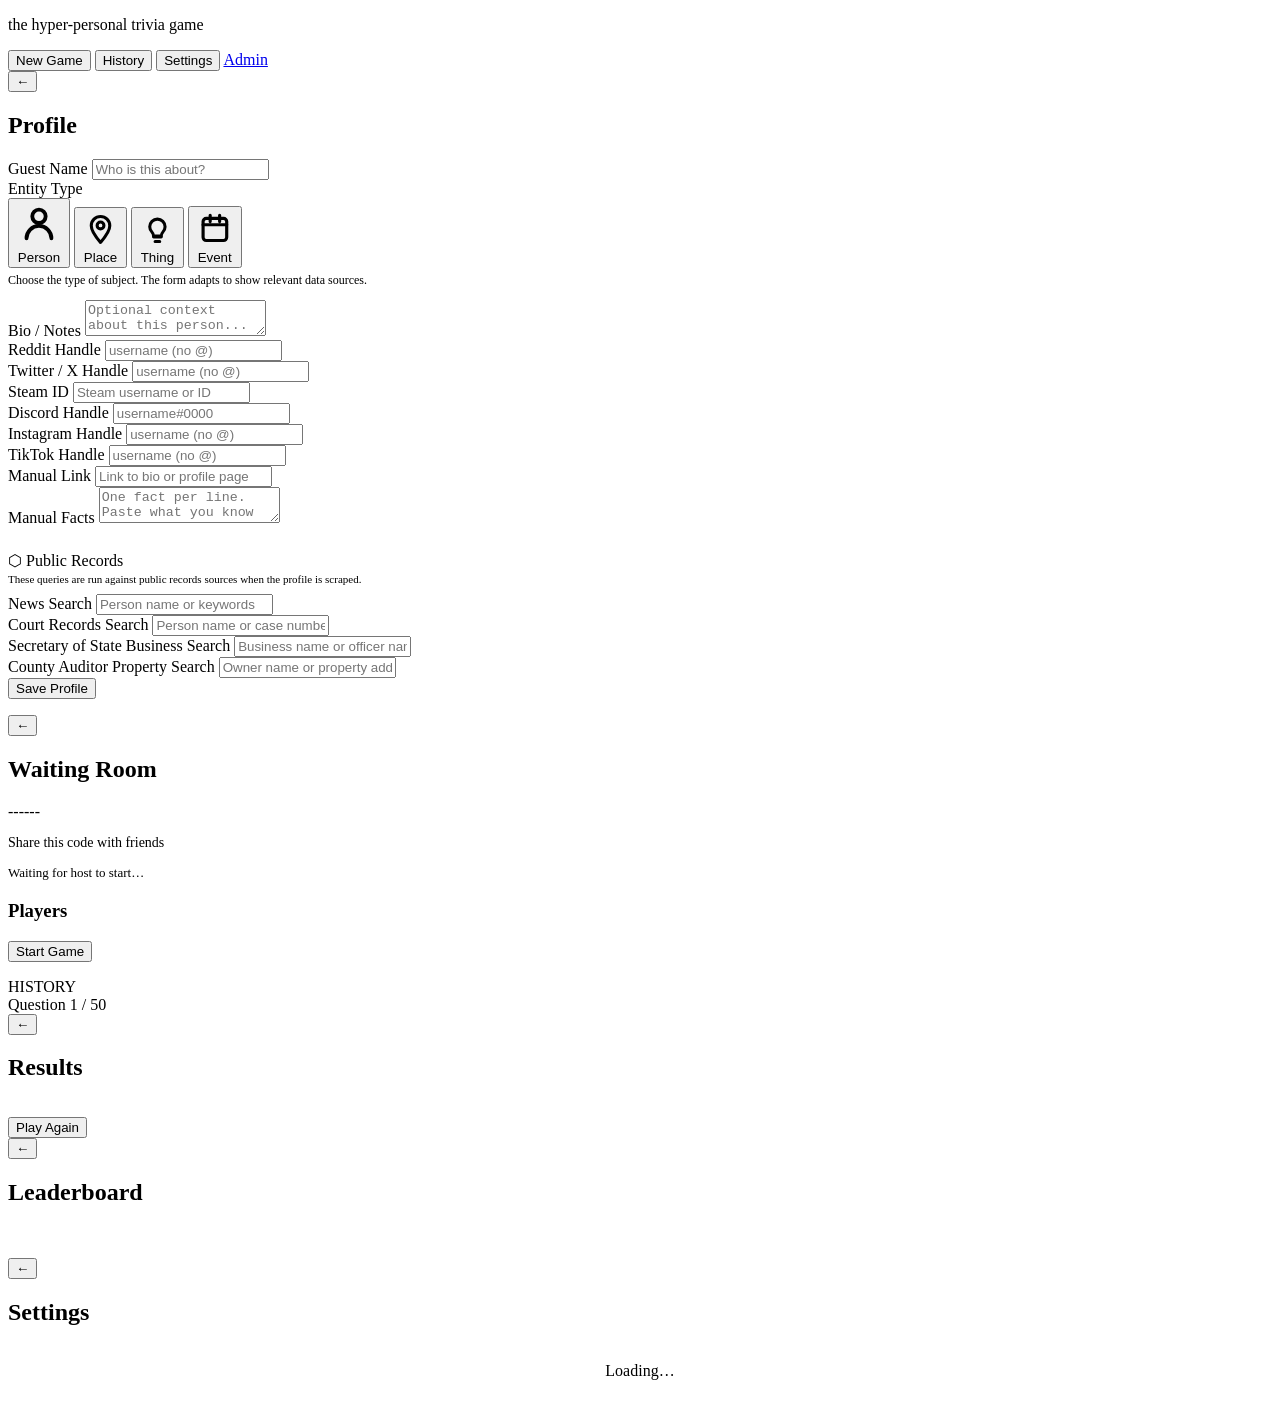
==== app/static/index.html @ 8eee4b25 "Merge pull request #37 from phattbeats/pha-1060/entity-type-glyphs PHA-1060: branded entity-type gly" ====
<!DOCTYPE html>
<html lang="en">
<head>
  <meta charset="UTF-8">
  <meta name="viewport" content="width=device-width, initial-scale=1.0">
  <title>Obsessed — Hyper-Personal Trivia</title>
  <link rel="preconnect" href="https://fonts.googleapis.com">
  <link rel="preconnect" href="https://fonts.gstatic.com" crossorigin>
  <!-- Rubik 900 = logo/headings/questions, Nunito = body, JetBrains Mono = captions/codes.
       Archivo Black = the italic ! glyph inside the Bang circle. -->
  <link href="https://fonts.googleapis.com/css2?family=Archivo+Black&family=Rubik:wght@400;600;700;800;900&family=Nunito:wght@400;700;800;900&family=JetBrains+Mono:wght@500;700&display=swap" rel="stylesheet">
  <link rel="stylesheet" href="/static/css/tokens.css">
  <link rel="stylesheet" href="/static/css/bang.css">
  <link rel="stylesheet" href="/static/css/category-icons.css">
  <link rel="stylesheet" href="/static/css/bang-rack.css">
  <link rel="stylesheet" href="/static/css/style.css">
</head>
<body>
<!-- THINGS BUILDER MODAL -->
<div id="things-modal" style="display:none;position:fixed;inset:0;z-index:100;background:rgba(0,0,0,0.85);align-items:center;justify-content:center">
  <div style="background:var(--surface-elevated);border:2px solid var(--accent);border-radius:8px;padding:2rem;max-width:500px;width:90%;max-height:80vh;overflow-y:auto">
    <h2 style="color:var(--white);margin:0 0 1rem;font-family:var(--font-logo);font-weight:900">Build Your Game</h2>
    <p style="color:var(--text-secondary);font-size:14px;margin:0 0 1.5rem">Select up to 10 profiles for this game.</p>
    <div id="things-list" style="margin-bottom:1.5rem"></div>
    <div style="display:flex;gap:1rem">
      <button class="btn primary" id="start-things-game-btn" onclick="submitThingsGame()">Start Game</button>
      <button class="btn" onclick="closeThingsModal()" style="background:var(--surface)">Cancel</button>
    </div>
  </div>
</div>



<!-- HOME -->
<div id="screen-home" class="screens active">
  <div id="home-logo"></div>
  <p class="app-tagline">the hyper-personal trivia game</p>
  <div class="action-grid">
    <button class="btn primary" onclick="showScreen('profile')">New Game</button>
    <button class="btn" onclick="showScreen('history')">History</button>
    <button class="btn" onclick="showScreen('settings')">Settings</button>
    <a class="btn" href="/admin.html">Admin</a>
  </div>
  <div id="home-stats" class="stats-bar"></div>
</div>

<!-- PROFILE MANAGEMENT -->
<div id="screen-profile" class="screens">
  <div class="screen-header">
    <button class="back-btn" onclick="showScreen('home')">←</button>
    <h2>Profile</h2>
  </div>
  <form class="profile-form" id="profile-form" onsubmit="submitProfile(event)">
    <div class="form-group">
      <label>Guest Name</label>
      <input name="name" placeholder="Who is this about?" required>
    </div>
    <div class="form-group" id="fg-entity-type">
      <label>Entity Type</label>
      <!-- Branded segmented control replacing OS emoji (PHA-1060). Glyphs follow
           the category-icon house style: 24×24, stroke currentColor, round joins.
           A hidden input keeps `entity_type` flowing through the form's FormData. -->
      <input type="hidden" name="entity_type" id="entity-type-input" value="person">
      <div class="entity-picker" id="entity-type-selector" role="group" aria-label="Entity type">
        <button type="button" class="entity-opt is-active" data-value="person" aria-pressed="true">
          <svg class="entity-opt__svg" viewBox="0 0 24 24" fill="none" stroke="currentColor" stroke-width="2" stroke-linecap="round" stroke-linejoin="round" aria-hidden="true"><circle cx="12" cy="8" r="3.5"/><path d="M5.5 19.5a6.5 6.5 0 0 1 13 0"/></svg>
          <span>Person</span>
        </button>
        <button type="button" class="entity-opt" data-value="place" aria-pressed="false">
          <svg class="entity-opt__svg" viewBox="0 0 24 24" fill="none" stroke="currentColor" stroke-width="2" stroke-linecap="round" stroke-linejoin="round" aria-hidden="true"><path d="M12 21c4-4.6 6-7.9 6-10.8A6 6 0 0 0 6 10.2c0 2.9 2 6.2 6 10.8z"/><circle cx="12" cy="10" r="2.2"/></svg>
          <span>Place</span>
        </button>
        <button type="button" class="entity-opt" data-value="thing" aria-pressed="false">
          <svg class="entity-opt__svg" viewBox="0 0 24 24" fill="none" stroke="currentColor" stroke-width="2" stroke-linecap="round" stroke-linejoin="round" aria-hidden="true"><path d="M8.5 14.5a5 5 0 1 1 7 0c-.7.7-1 1.4-1 2.5h-5c0-1.1-.3-1.8-1-2.5z"/><path d="M9.5 17.5h5M10.5 20.5h3"/></svg>
          <span>Thing</span>
        </button>
        <button type="button" class="entity-opt" data-value="event" aria-pressed="false">
          <svg class="entity-opt__svg" viewBox="0 0 24 24" fill="none" stroke="currentColor" stroke-width="2" stroke-linecap="round" stroke-linejoin="round" aria-hidden="true"><rect x="4.5" y="6" width="15" height="14" rx="2"/><path d="M4.5 10h15M9 4v4M15 4v4"/></svg>
          <span>Event</span>
        </button>
      </div>
      <p style="font-size:12px;color:var(--text-secondary);margin-top:0.3rem">Choose the type of subject. The form adapts to show relevant data sources.</p>
    </div>

    <!-- ===== PERSON ===== -->
    <div class="entity-fields" data-for="person">
      <div class="form-group" id="fg-bio">
        <label>Bio / Notes</label>
        <textarea name="bio" placeholder="Optional context about this person..."></textarea>
      </div>
      <div class="row-2">
        <div class="form-group">
          <label>Reddit Handle</label>
          <input name="reddit_handle" placeholder="username (no @)">
        </div>
        <div class="form-group">
          <label>Twitter / X Handle</label>
          <input name="twitter_handle" placeholder="username (no @)">
        </div>
      </div>
      <div class="row-2">
        <div class="form-group">
          <label>Steam ID</label>
          <input name="steam_id" placeholder="Steam username or ID">
        </div>
        <div class="form-group">
          <label>Discord Handle</label>
          <input name="discord_handle" placeholder="username#0000">
        </div>
      </div>
      <div class="row-2">
        <div class="form-group">
          <label>Instagram Handle</label>
          <input name="instagram_handle" placeholder="username (no @)">
        </div>
        <div class="form-group">
          <label>TikTok Handle</label>
          <input name="tiktok_handle" placeholder="username (no @)">
        </div>
      </div>
      <!-- Google Places wiring removed — google_places.py was dead code (PHA-679) -->
      <div class="form-group">
        <label>Manual Link</label>
        <input name="manual_link" placeholder="Link to bio or profile page">
      </div>
      <div class="form-group">
        <label>Manual Facts</label>
        <textarea name="manual_facts" placeholder="One fact per line. Paste what you know about this person..."></textarea>
      </div>
      <div class="form-group" style="border-top: 1px solid var(--surface-elevated); padding-top: 1rem; margin-top: 0.5rem;">
        <label style="color: var(--accent);"><span style="color: var(--accent);">⬡</span> Public Records</label>
        <p style="font-size: 11px; color: var(--text-secondary); margin: 0.2rem 0 0.6rem;">These queries are run against public records sources when the profile is scraped.</p>
        <div class="row-2">
          <div class="form-group">
            <label>News Search</label>
            <input name="news_query" placeholder="Person name or keywords">
          </div>
          <div class="form-group">
            <label>Court Records Search</label>
            <input name="court_query" placeholder="Person name or case number">
          </div>
        </div>
        <div class="form-group">
          <label>Secretary of State Business Search</label>
          <input name="sos_query" placeholder="Business name or officer name">
        </div>
        <div class="form-group">
          <label>County Auditor Property Search</label>
          <input name="auditor_query" placeholder="Owner name or property address">
        </div>
      </div>
    </div>

    <!-- ===== PLACE ===== -->
    <div class="entity-fields" data-for="place" style="display:none">
      <div class="form-group">
        <label>Bio / Notes</label>
        <textarea name="bio" placeholder="Optional context about this place..."></textarea>
      </div>
      <div class="form-group">
        <label>Wikipedia / Wikidata Query</label>
        <input name="wikipedia_handle" placeholder="Place name or historic location">
      </div>
      <div class="form-group">
        <label>OpenStreetMap Query</label>
        <input name="osm_query" placeholder="City or landmark name">
      </div>
      <div class="form-group">
        <label>Travel Blog or TripAdvisor URL</label>
        <input name="travel_url" placeholder="https://...">
      </div>
      <!-- Google Places wiring removed — google_places.py was dead code -->
      <div class="form-group">
        <label>Manual Link</label>
        <input name="manual_link" placeholder="Link to Wikipedia or other reference page">
      </div>
      <div class="form-group">
        <label>Manual Facts</label>
        <textarea name="manual_facts" placeholder="One fact per line. Paste what you know about this place..."></textarea>
      </div>
      <div class="form-group" style="border-top: 1px solid var(--surface-elevated); padding-top: 1rem; margin-top: 0.5rem;">
        <label style="color: var(--accent);"><span style="color: var(--accent);">⬡</span> Public Records</label>
        <p style="font-size: 11px; color: var(--text-secondary); margin: 0.2rem 0 0.6rem;">These queries are run against public records sources when the profile is scraped.</p>
        <div class="row-2">
          <div class="form-group">
            <label>Secretary of State Business Search</label>
            <input name="sos_query" placeholder="Business name or officer name">
          </div>
          <div class="form-group">
            <label>County Auditor Property Search</label>
            <input name="auditor_query" placeholder="Owner name or property address">
          </div>
        </div>
      </div>
    </div>

    <!-- ===== THING ===== -->
    <div class="entity-fields" data-for="thing" style="display:none">
      <div class="form-group">
        <label>Bio / Notes</label>
        <textarea name="bio" placeholder="Optional context about this thing, object, or work..."></textarea>
      </div>
      <div class="form-group">
        <label>Wikidata Query</label>
        <input name="wikidata_query" placeholder="e.g., Mona Lisa or Eiffel Tower">
      </div>
      <div class="form-group">
        <label>OpenLibrary Query</label>
        <input name="openlibrary_query" placeholder="e.g., The Great Gatsby">
      </div>
      <div class="form-group">
        <label>Wikipedia / Wikidata Query</label>
        <input name="wikipedia_handle" placeholder="Object, invention, or work name">
      </div>
      <div class="form-group">
        <label>Manual Link</label>
        <input name="manual_link" placeholder="Link to Wikipedia or other reference page">
      </div>
      <div class="form-group">
        <label>Manual Facts</label>
        <textarea name="manual_facts" placeholder="One fact per line. Paste what you know about this thing..."></textarea>
      </div>
    </div>

    <!-- ===== EVENT ===== -->
    <div class="entity-fields" data-for="event" style="display:none">
      <div class="form-group">
        <label>Bio / Notes</label>
        <textarea name="bio" placeholder="Optional context about this event..."></textarea>
      </div>
      <div class="form-group">
        <label>Wikipedia / Wikidata Query</label>
        <input name="wikipedia_handle" placeholder="Event name or historic occurrence">
      </div>
      <div class="form-group">
        <label>Wikidata Query</label>
        <input name="wikidata_query" placeholder="e.g., Olympic Games 2024">
      </div>
      <div class="form-group">
        <label>GDELT Events Query</label>
        <input name="gdelt_query" placeholder="e.g., Climate Summit 2023">
      </div>
      <div class="form-group">
        <label>Manual Link</label>
        <input name="manual_link" placeholder="Link to Wikipedia or news article">
      </div>
      <div class="form-group">
        <label>Manual Facts</label>
        <textarea name="manual_facts" placeholder="One fact per line. Paste what you know about this event..."></textarea>
      </div>
    </div>

    <button type="submit" class="btn primary">Save Profile</button>
  </form>
  <div id="profile-list" style="margin-top: 1rem;"></div>
</div>

<div id="screen-lobby" class="screens">
  <div class="screen-header">
    <button class="back-btn" onclick="exitLobby()">←</button>
    <h2>Waiting Room</h2>
  </div>
  <div class="room-code-display" id="room-code-display">------</div>
  <p style="color: var(--text-secondary); font-size: 14px;">Share this code with friends</p>
  <!-- Slow breathing Bang mark builds anticipation while waiting for the host. -->
  <div id="lobby-bang" class="lobby-bang"></div>
  <p class="lobby-waiting-hint" style="color: var(--text-secondary); font-size: 13px;">Waiting for host to start…</p>
  <div class="player-list">
    <h3>Players</h3>
    <div id="lobby-players"></div>
  </div>
  <button class="btn primary" id="start-game-btn" onclick="startGame()">Start Game</button>
</div>

<!-- GAME PLAY -->
<div id="screen-game" class="screens">
  <div id="profile-context" style="font-size:14px;color:var(--accent);text-align:center;margin-bottom:0.5rem;"></div>
  <div id="bang-rack" style="margin-bottom: 1rem;"></div>
  <div id="category-badge" class="category-badge">HISTORY</div>
  <div id="question-progress">Question 1 / 50</div>
  <div id="question-card" class="question-card">
    <div id="question-text"></div>
  </div>
  <div id="timer-bar" class="timer-bar"><div id="timer-fill"></div></div>
  <div id="answer-grid" class="answer-grid"></div>
  <div id="edge-glow" class="edge-glow" aria-hidden="true"></div>
</div>

<!-- RESULTS -->
<div id="screen-results" class="screens">
  <div id="confetti-layer" class="confetti-layer" aria-hidden="true"></div>
  <div class="screen-header">
    <button class="back-btn" onclick="showScreen('home')">←</button>
    <h2>Results</h2>
  </div>
  <div class="winner-card" id="winner-card">
    <div id="winner-bang-logo"></div>
    <div class="winner-display" id="winner-display"></div>
  </div>
  <div class="final-scores" id="final-scores"></div>
  <button class="btn" onclick="showScreen('home')" style="margin-top: 1rem;">Play Again</button>
</div>

<!-- HISTORY -->
<div id="screen-history" class="screens">
  <div class="screen-header">
    <button class="back-btn" onclick="showScreen('home')">←</button>
    <h2>Leaderboard</h2>
  </div>
  <div id="leaderboard-content" style="padding: 1rem; width: 100%;"></div>
</div>

<!-- SETTINGS -->
<div id="screen-settings" class="screens">
  <div class="screen-header">
    <button class="back-btn" onclick="showScreen('home')">←</button>
    <h2>Settings</h2>
  </div>
  <div id="settings-content" style="padding: 1rem; width: 100%; max-width: 720px; margin: 0 auto;">
    <div style="color: var(--text-secondary); text-align: center;">Loading…</div>
  </div>
</div>

<!-- TOAST -->
<div id="toast"></div>

<script src="/static/js/components/bang.js"></script>
<script src="/static/js/components/category-icon.js"></script>
<script src="/static/js/components/bang-rack.js"></script>
<script src="/static/js/app.js"></script>
<script>
loadProfiles();
loadLeaderboard();

// ── Entity type switching ──────────────────────────────────────────────────────
const entityPicker = document.getElementById('entity-type-selector');
const entityInput = document.getElementById('entity-type-input');

function switchEntityType() {
  const type = entityInput ? entityInput.value : 'person';
  document.querySelectorAll('.entity-fields').forEach(section => {
    section.style.display = section.getAttribute('data-for') === type ? '' : 'none';
  });
  if (entityPicker) {
    entityPicker.querySelectorAll('.entity-opt').forEach(opt => {
      const on = opt.getAttribute('data-value') === type;
      opt.classList.toggle('is-active', on);
      opt.setAttribute('aria-pressed', on ? 'true' : 'false');
    });
  }
}

if (entityPicker) {
  entityPicker.addEventListener('click', (e) => {
    const opt = e.target.closest('.entity-opt');
    if (!opt || !entityInput) return;
    entityInput.value = opt.getAttribute('data-value');
    switchEntityType();
  });
  // form.reset() restores the hidden input to its default ("person"); resync the
  // glyph state after the native reset settles.
  const profileForm = document.getElementById('profile-form');
  if (profileForm) profileForm.addEventListener('reset', () => setTimeout(switchEntityType, 0));
}
// Init on page load
switchEntityType();

// Also re-init when returning to profile screen
const _origShowScreen = showScreen;
window.showScreen = function(screen) {
  _origShowScreen(screen);
  if (screen === 'profile') switchEntityType();
  if (screen === 'settings') loadSettings();
};

// ── Settings page ──────────────────────────────────────────────────────────────
async function loadSettings() {
  const target = document.getElementById('settings-content');
  if (!target) return;
  target.innerHTML = '<div style="color:var(--text-secondary);text-align:center">Loading…</div>';
  try {
    const res = await fetch('/api/settings');
    if (!res.ok) {
      target.innerHTML = '<div style="color:var(--wrong)">Settings unavailable (HTTP ' + res.status + ')</div>';
      return;
    }
    const s = await res.json();
    const dot = (ok) => '<span style="color:' + (ok ? 'var(--correct)' : 'var(--wrong)') + ';font-weight:700">' + (ok ? '● online' : '● unreachable') + '</span>';
    const row = (k, v) => '<div style="display:flex;justify-content:space-between;padding:0.4rem 0;border-bottom:1px solid var(--surface-elevated)"><span style="color:var(--text-secondary)">' + esc(k) + '</span><span style="font-family:var(--font-mono);font-size:13px">' + v + '</span></div>';
    const cacheTypes = Object.entries(s.cache.by_type || {}).map(([k, v]) => esc(k) + ': ' + v).join(' · ') || '—';
    target.innerHTML =
      '<div class="card" style="background:var(--surface);border:2px solid var(--surface-elevated);border-radius:12px;padding:1rem;margin-bottom:1rem">' +
        '<h3 style="margin-bottom:0.5rem;color:var(--accent)">App</h3>' +
        row('Name', esc(s.app.name)) + row('Version', esc(s.app.version)) +
      '</div>' +
      '<div class="card" style="background:var(--surface);border:2px solid var(--surface-elevated);border-radius:12px;padding:1rem;margin-bottom:1rem">' +
        '<h3 style="margin-bottom:0.5rem;color:var(--accent)">LiteLLM (question generation)</h3>' +
        row('Base URL', esc(s.litellm.base)) +
        row('API key', s.litellm.api_key_set ? 'set' : 'missing') +
        row('Status', dot(s.litellm.reachable) + (s.litellm.error ? ' <span style="color:var(--wrong);font-size:11px">' + esc(s.litellm.error) + '</span>' : '')) +
      '</div>' +
      '<div class="card" style="background:var(--surface);border:2px solid var(--surface-elevated);border-radius:12px;padding:1rem;margin-bottom:1rem">' +
        '<h3 style="margin-bottom:0.5rem;color:var(--accent)">Crawl4AI (web scraping)</h3>' +
        row('Base URL', esc(s.crawl4ai.base)) +
        row('Status', dot(s.crawl4ai.reachable) + (s.crawl4ai.error ? ' <span style="color:var(--wrong);font-size:11px">' + esc(s.crawl4ai.error) + '</span>' : '')) +
      '</div>' +
      '<div class="card" style="background:var(--surface);border:2px solid var(--surface-elevated);border-radius:12px;padding:1rem;margin-bottom:1rem">' +
        '<h3 style="margin-bottom:0.5rem;color:var(--accent)">Game defaults</h3>' +
        row('Question count', s.questions.default_count) +
        row('Question timeout', s.questions.timeout_seconds + 's') +
        row('Categories', esc(s.questions.categories.join(', '))) +
        row('WS heartbeat', s.websocket.heartbeat_seconds + 's') +
        row('Content cap / source', s.content.max_chars_per_source.toLocaleString() + ' chars') +
      '</div>' +
      '<div class="card" style="background:var(--surface);border:2px solid var(--surface-elevated);border-radius:12px;padding:1rem;margin-bottom:1rem">' +
        '<h3 style="margin-bottom:0.5rem;color:var(--accent)">Entity cache</h3>' +
        row('Total entries', s.cache.total) +
        row('By type', cacheTypes) +
        '<button class="btn" style="margin-top:0.75rem;font-size:14px;padding:0.5rem 1rem" onclick="clearEntityCache()">Clear all cached content</button>' +
      '</div>' +
      '<p style="color:var(--text-secondary);font-size:12px;text-align:center;margin-top:0.5rem">Edit env vars (LITELLM_BASE, LITELLM_API_KEY, CONTENT_MAX_CHARS) and restart the container to change settings.</p>';
  } catch (e) {
    target.innerHTML = '<div style="color:var(--wrong)">Error loading settings: ' + esc(String(e)) + '</div>';
  }
}

async function clearEntityCache() {
  if (!confirm('Wipe ALL cached entity content? Future scrapes will refetch from source.')) return;
  try {
    const res = await fetch('/api/settings/cache/clear', { method: 'POST' });
    const d = await res.json();
    toast('Cleared ' + d.deleted + ' cache entries');
    loadSettings();
  } catch (e) { toast('Error: ' + e); }
}
</script>
</body>
</html>
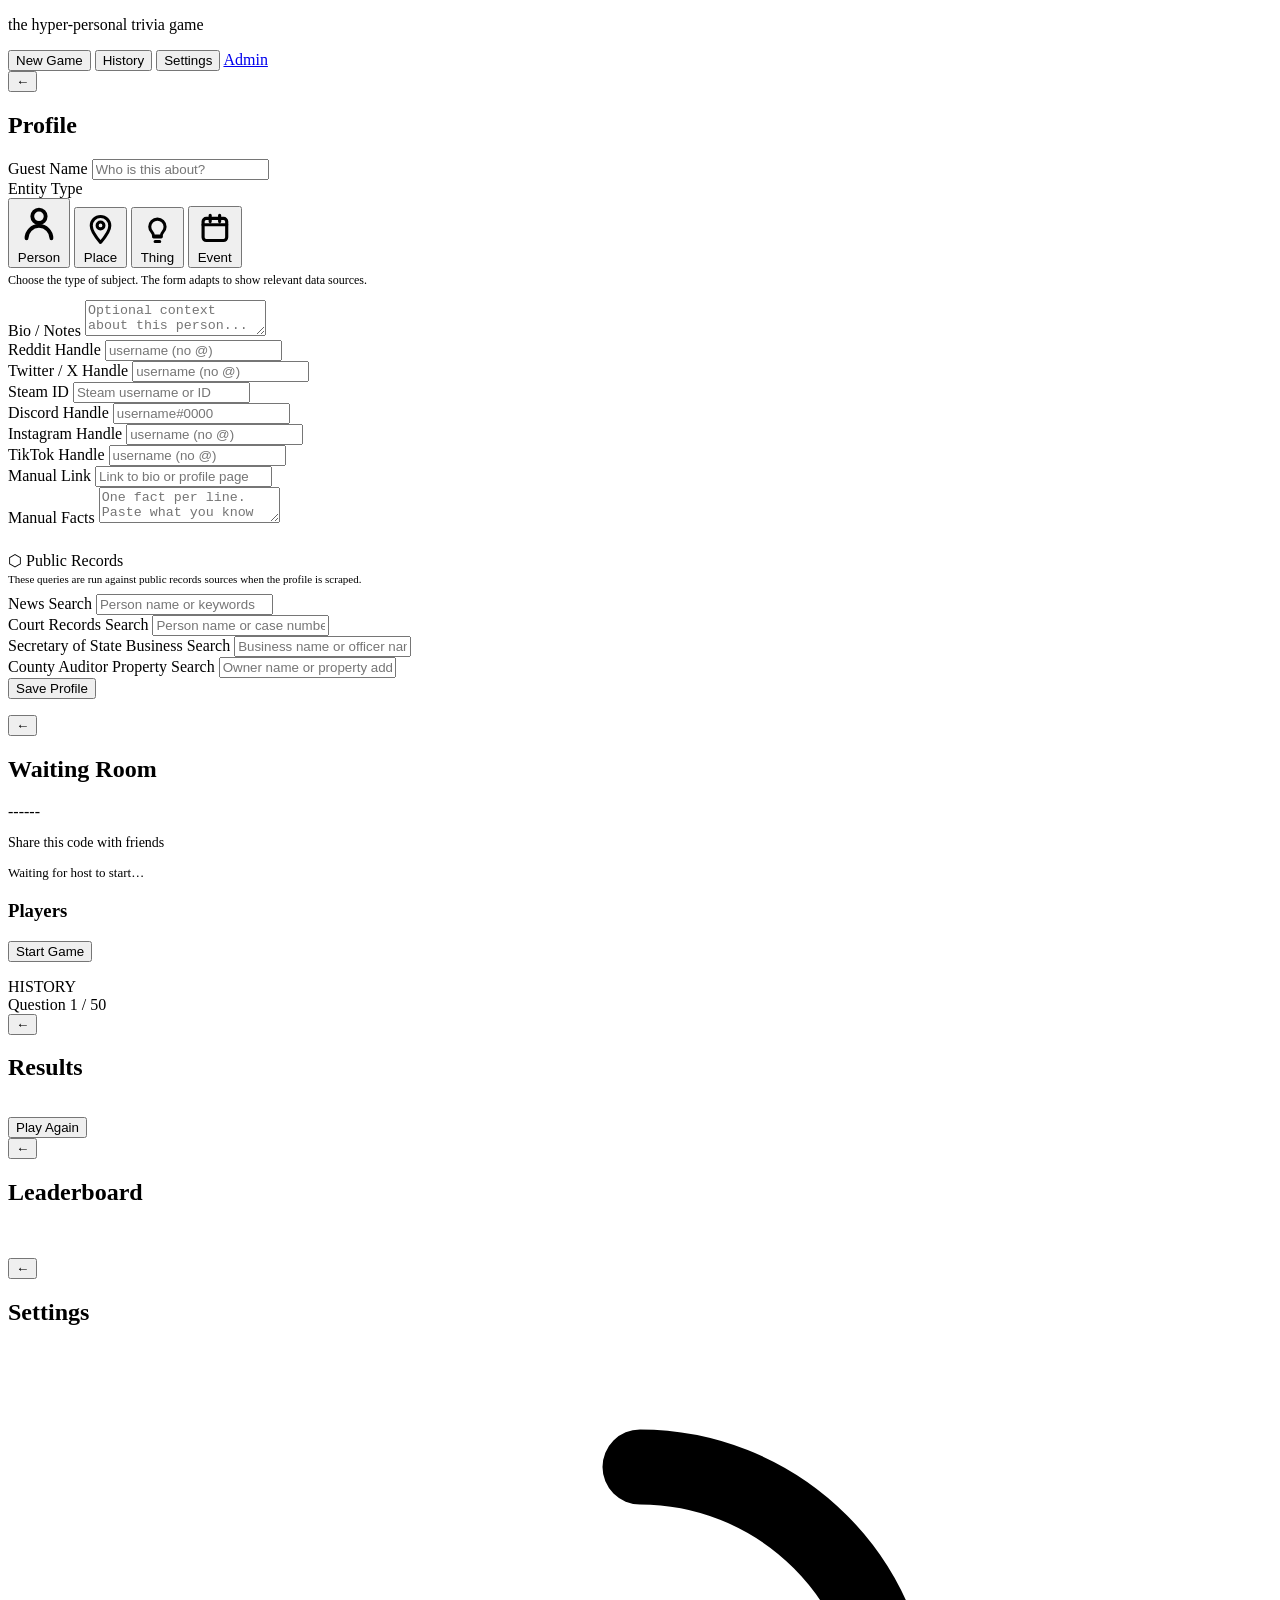
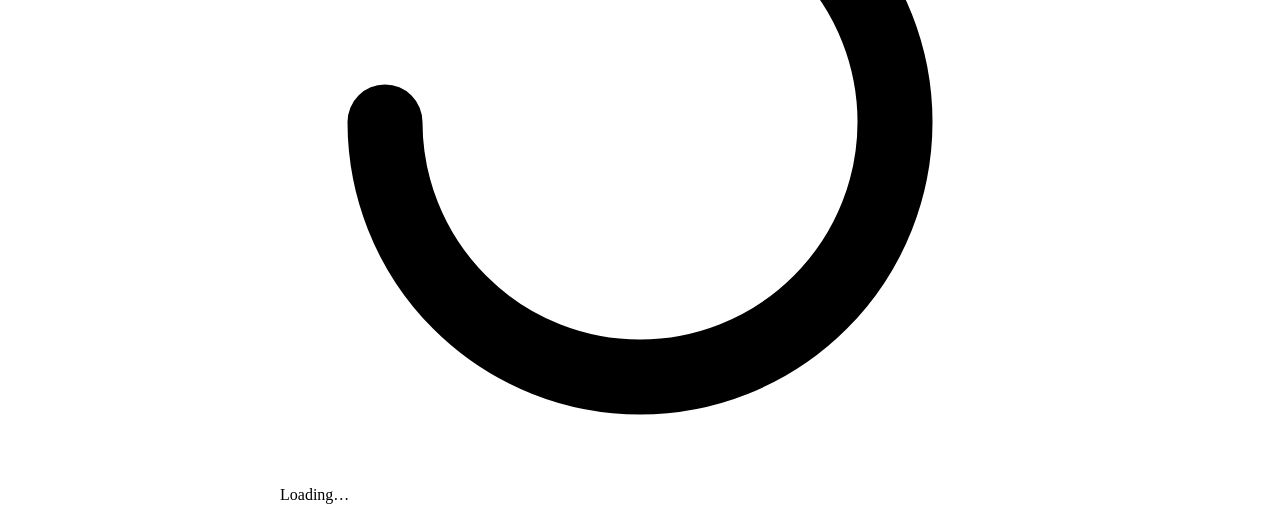
==== commit cfb9f9b5: "PHA-1062: state micro-icons for scrape status, loading, crit timer Add a single stroked StateIcon gl" ====
--- a/app/static/index.html
+++ b/app/static/index.html
@@ -281,7 +281,10 @@
   <div id="question-card" class="question-card">
     <div id="question-text"></div>
   </div>
-  <div id="timer-bar" class="timer-bar"><div id="timer-fill"></div></div>
+  <div class="timer-wrap">
+    <span id="timer-glyph" class="timer-glyph" aria-hidden="true"></span>
+    <div id="timer-bar" class="timer-bar"><div id="timer-fill"></div></div>
+  </div>
   <div id="answer-grid" class="answer-grid"></div>
   <div id="edge-glow" class="edge-glow" aria-hidden="true"></div>
 </div>
@@ -317,7 +320,10 @@
     <h2>Settings</h2>
   </div>
   <div id="settings-content" style="padding: 1rem; width: 100%; max-width: 720px; margin: 0 auto;">
-    <div style="color: var(--text-secondary); text-align: center;">Loading…</div>
+    <div class="loading-row">
+      <svg class="state-icon state-icon--spin" viewBox="0 0 24 24" fill="none" stroke="currentColor" stroke-width="2.5" stroke-linecap="round" stroke-linejoin="round" role="img" aria-label="Loading"><path d="M12 3.5a8.5 8.5 0 1 1-8.5 8.5"/></svg>
+      <span>Loading…</span>
+    </div>
   </div>
 </div>
 
@@ -326,6 +332,7 @@
 
 <script src="/static/js/components/bang.js"></script>
 <script src="/static/js/components/category-icon.js"></script>
+<script src="/static/js/components/state-icon.js"></script>
 <script src="/static/js/components/bang-rack.js"></script>
 <script src="/static/js/app.js"></script>
 <script>
@@ -377,7 +384,7 @@
 async function loadSettings() {
   const target = document.getElementById('settings-content');
   if (!target) return;
-  target.innerHTML = '<div style="color:var(--text-secondary);text-align:center">Loading…</div>';
+  target.innerHTML = '<div class="loading-row">' + StateIcon.svg('loading') + '<span>Loading…</span></div>';
   try {
     const res = await fetch('/api/settings');
     if (!res.ok) {
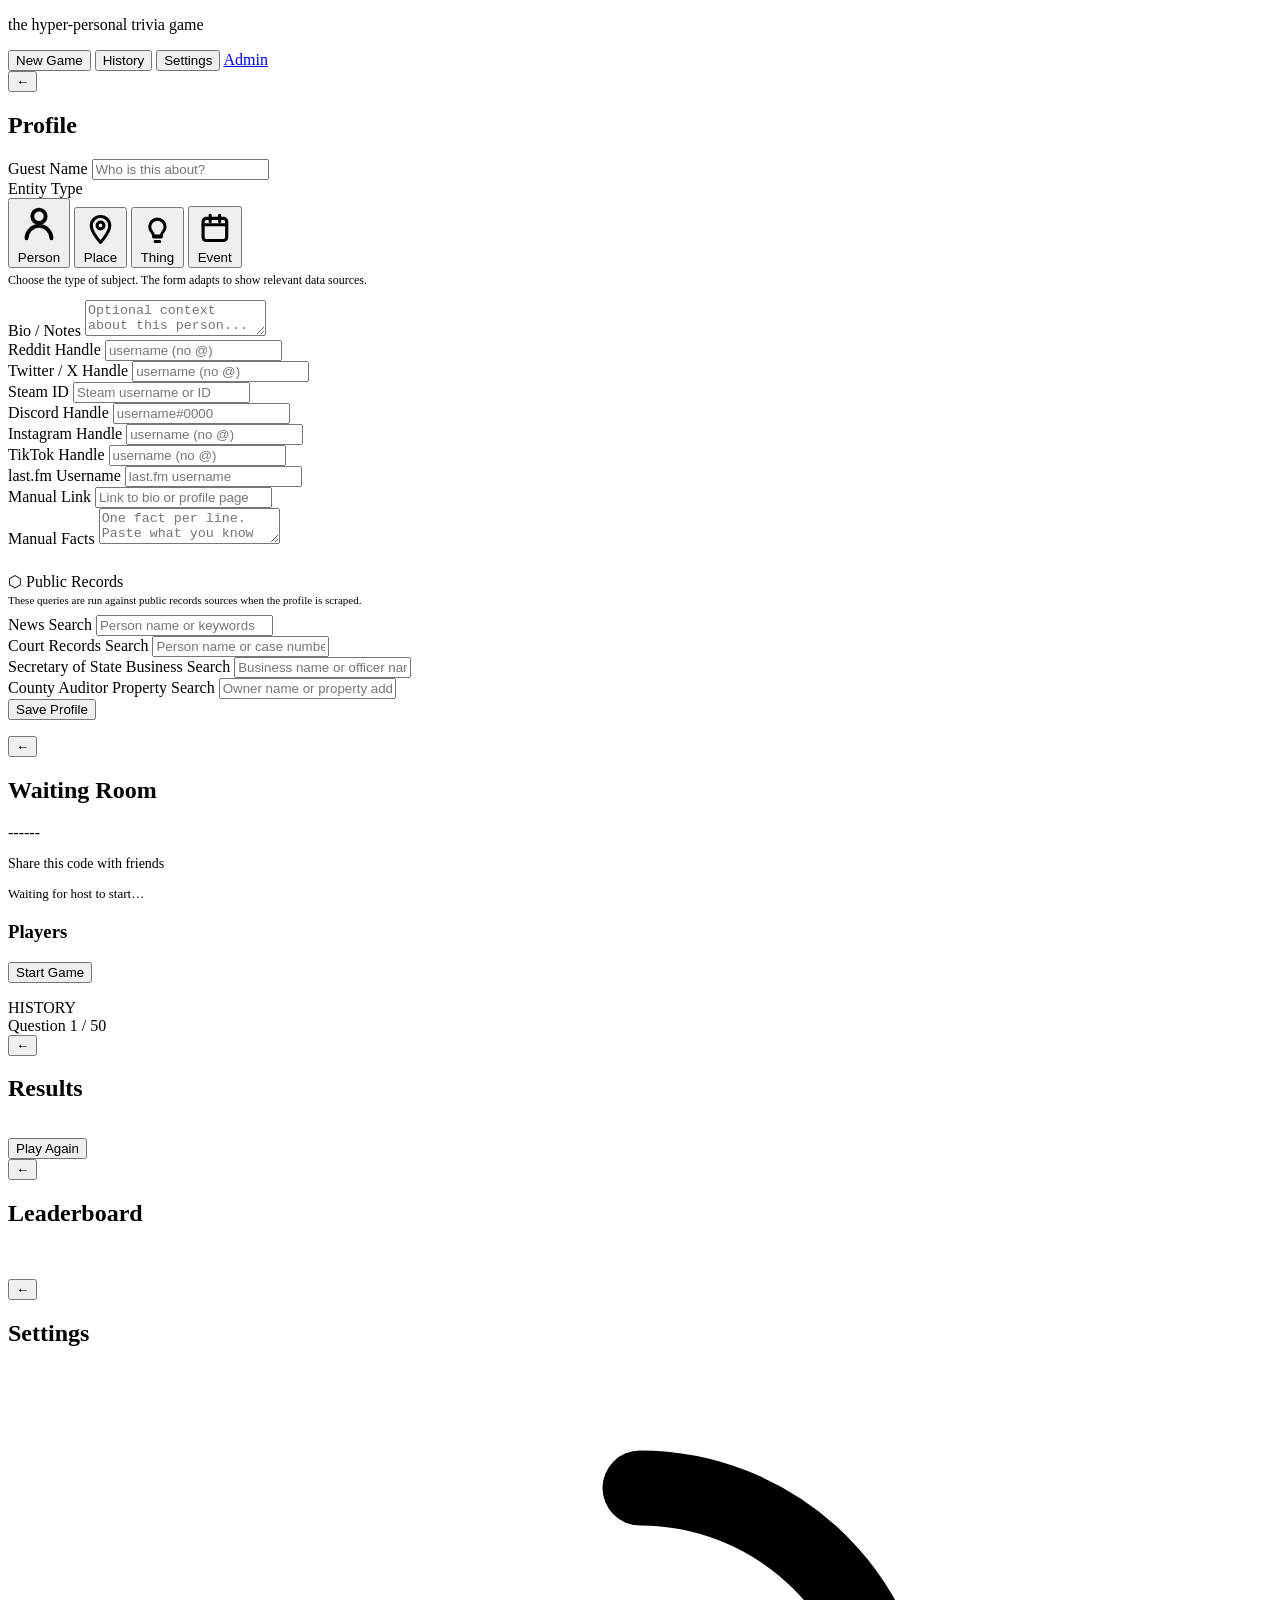
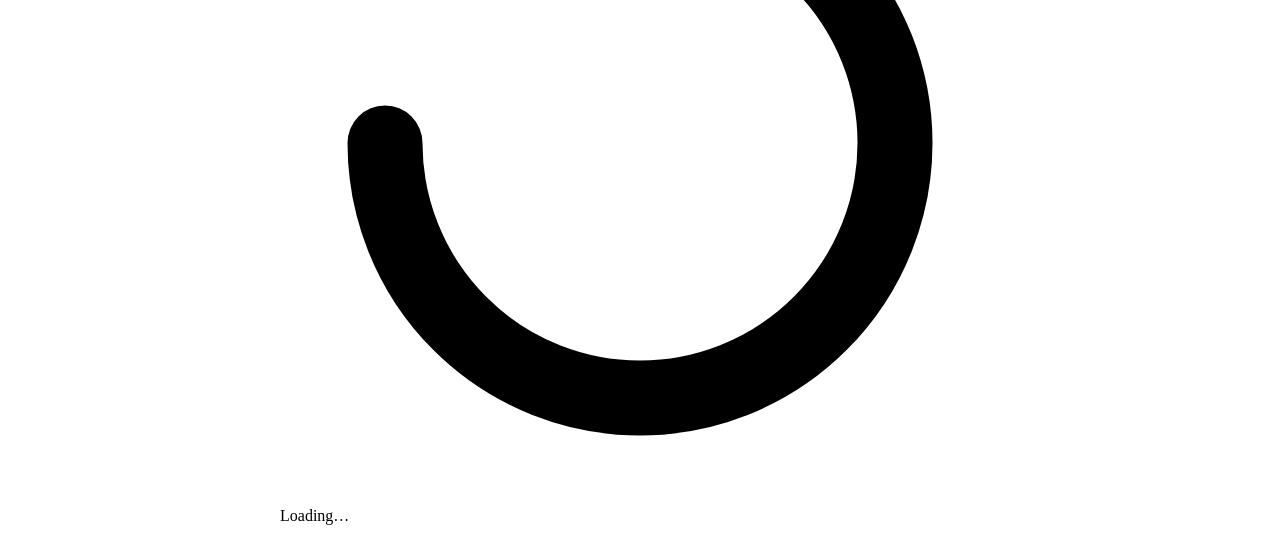
==== commit ec0d95f9: "PHA-1347: last.fm scraper pipeline (music taste data) Adds app/services/scraper/lastfm.py: top artis" ====
--- a/app/static/index.html
+++ b/app/static/index.html
@@ -117,6 +117,10 @@
           <label>TikTok Handle</label>
           <input name="tiktok_handle" placeholder="username (no @)">
         </div>
+      </div>
+      <div class="form-group">
+        <label>last.fm Username</label>
+        <input name="lastfm_username" placeholder="last.fm username">
       </div>
       <!-- Google Places wiring removed — google_places.py was dead code (PHA-679) -->
       <div class="form-group">
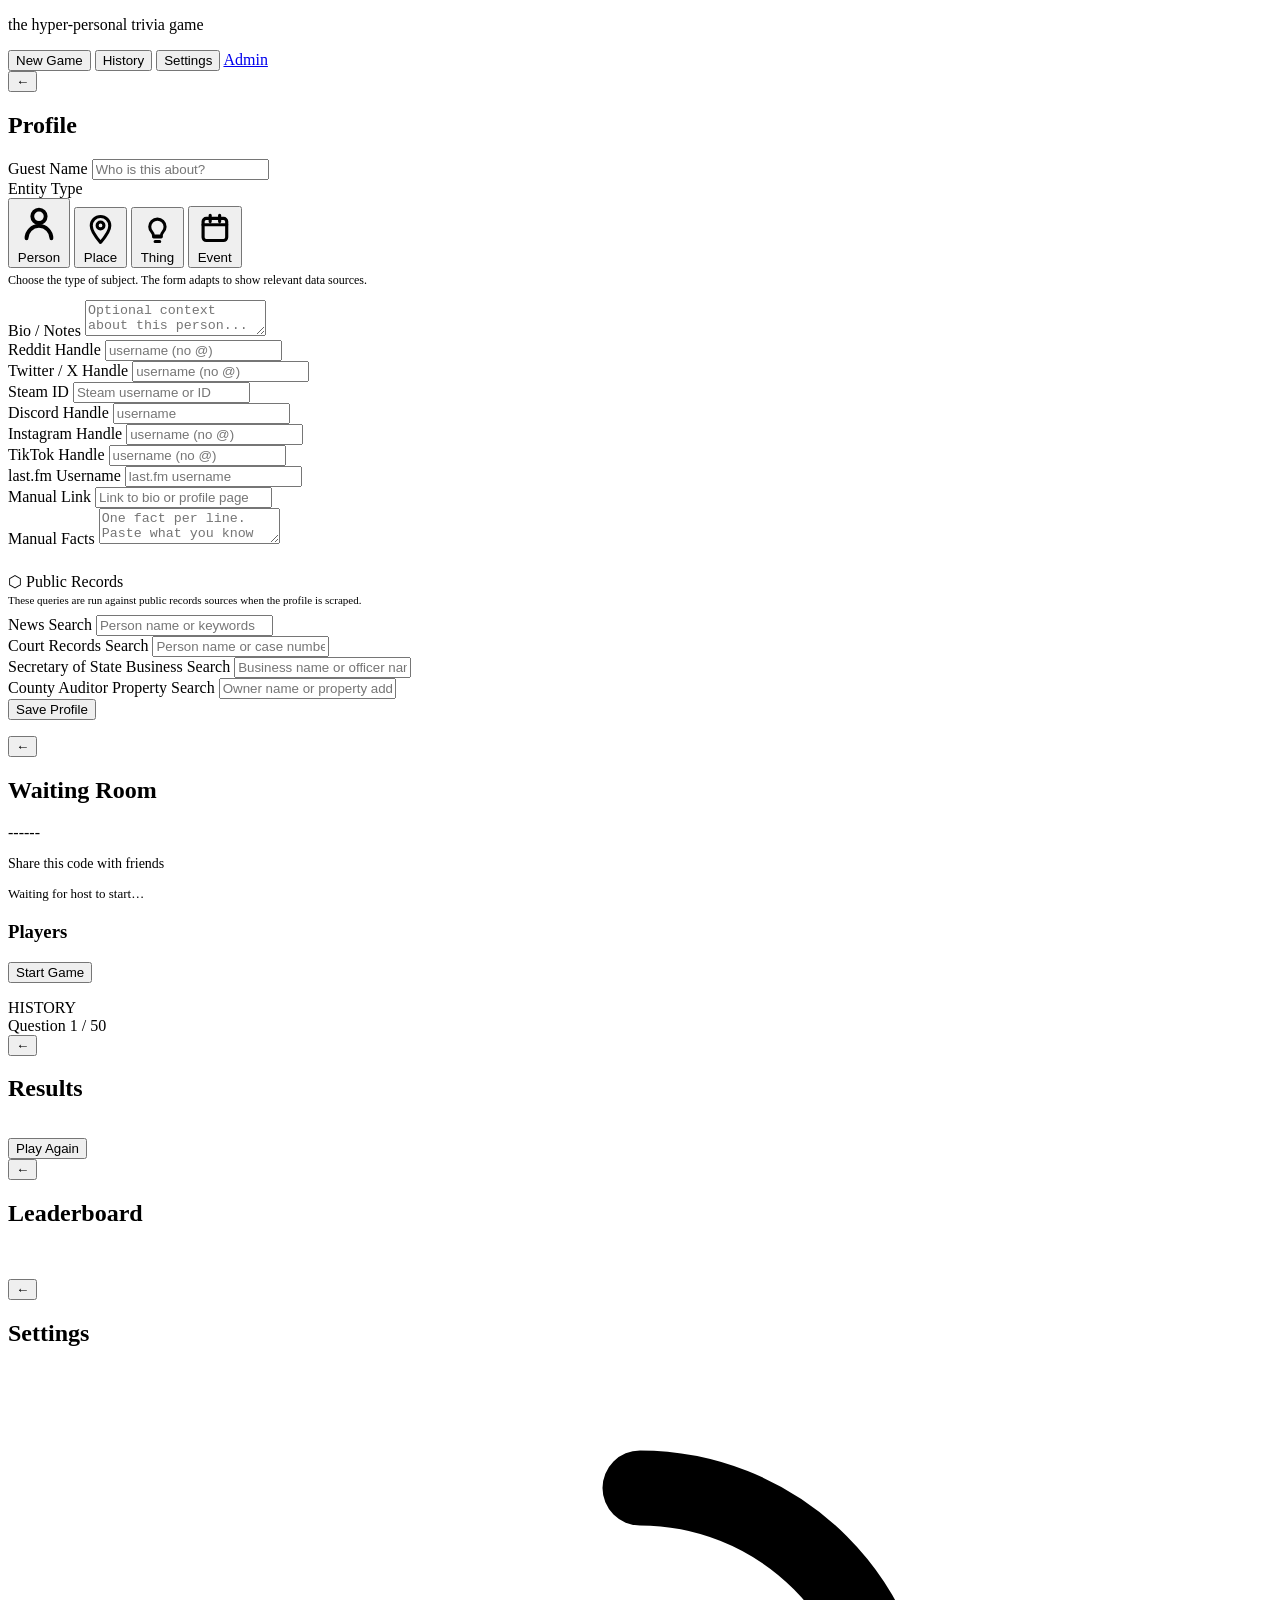
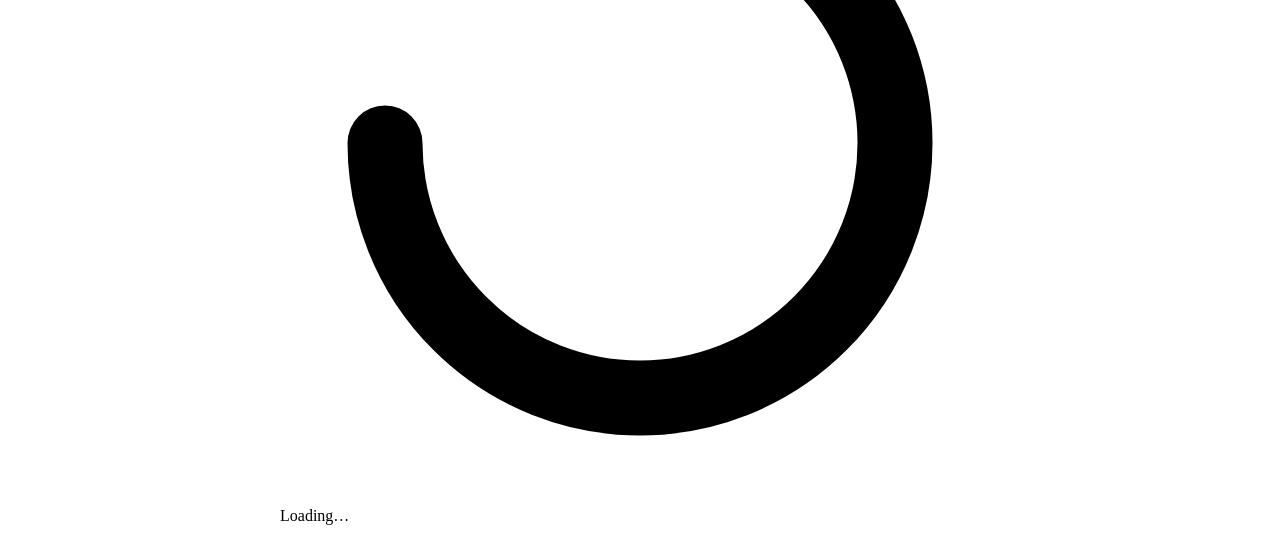
==== commit 90f6a654: "PHA-1542: Replace retired Discord discriminator placeholder with flat handle Discord retired the use" ====
--- a/app/static/index.html
+++ b/app/static/index.html
@@ -105,7 +105,7 @@
         </div>
         <div class="form-group">
           <label>Discord Handle</label>
-          <input name="discord_handle" placeholder="username#0000">
+          <input name="discord_handle" placeholder="username">
         </div>
       </div>
       <div class="row-2">
@@ -254,7 +254,9 @@
       </div>
     </div>
 
-    <button type="submit" class="btn primary">Save Profile</button>
+    <div class="profile-form-footer">
+      <button type="submit" class="btn primary">Save Profile</button>
+    </div>
   </form>
   <div id="profile-list" style="margin-top: 1rem;"></div>
 </div>
@@ -303,6 +305,7 @@
   <div class="winner-card" id="winner-card">
     <div id="winner-bang-logo"></div>
     <div class="winner-display" id="winner-display"></div>
+    <div id="results-wedge-board" class="wedge-board" style="margin: 1rem auto;"></div>
   </div>
   <div class="final-scores" id="final-scores"></div>
   <button class="btn" onclick="showScreen('home')" style="margin-top: 1rem;">Play Again</button>
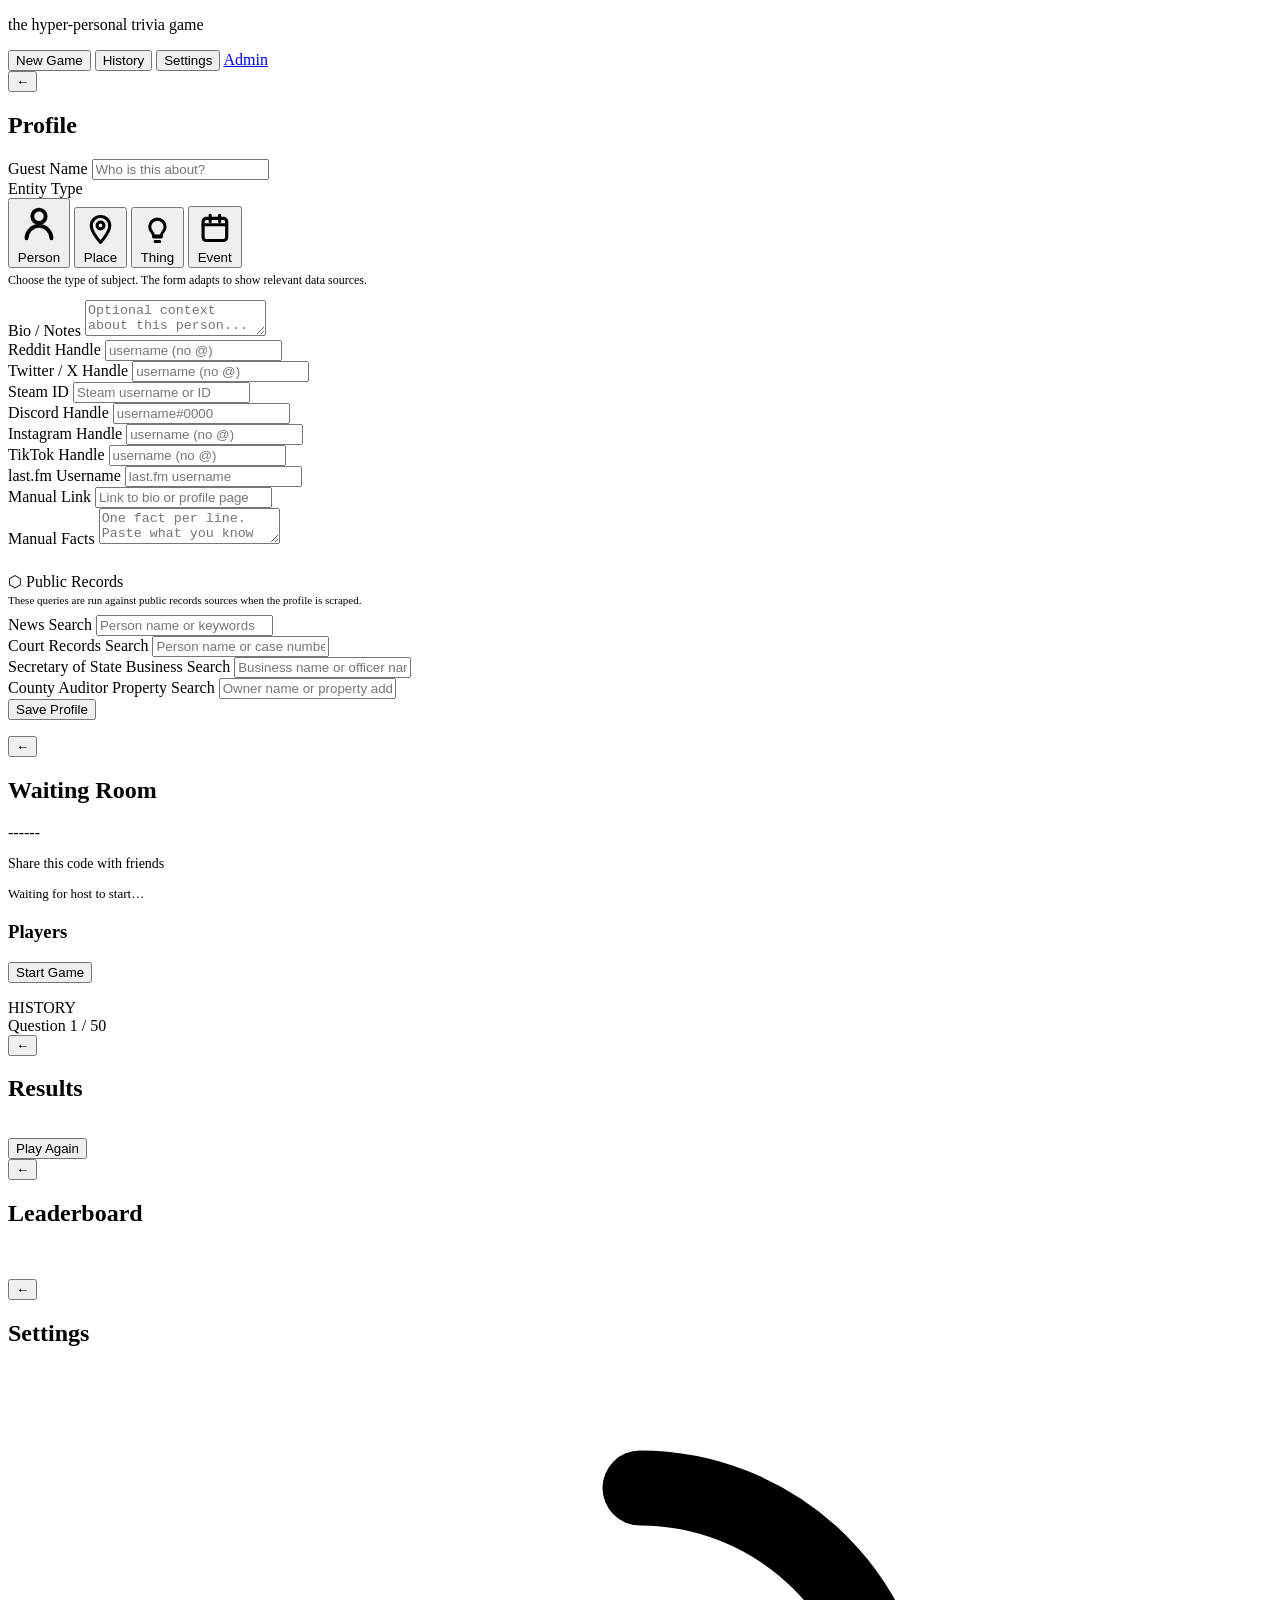
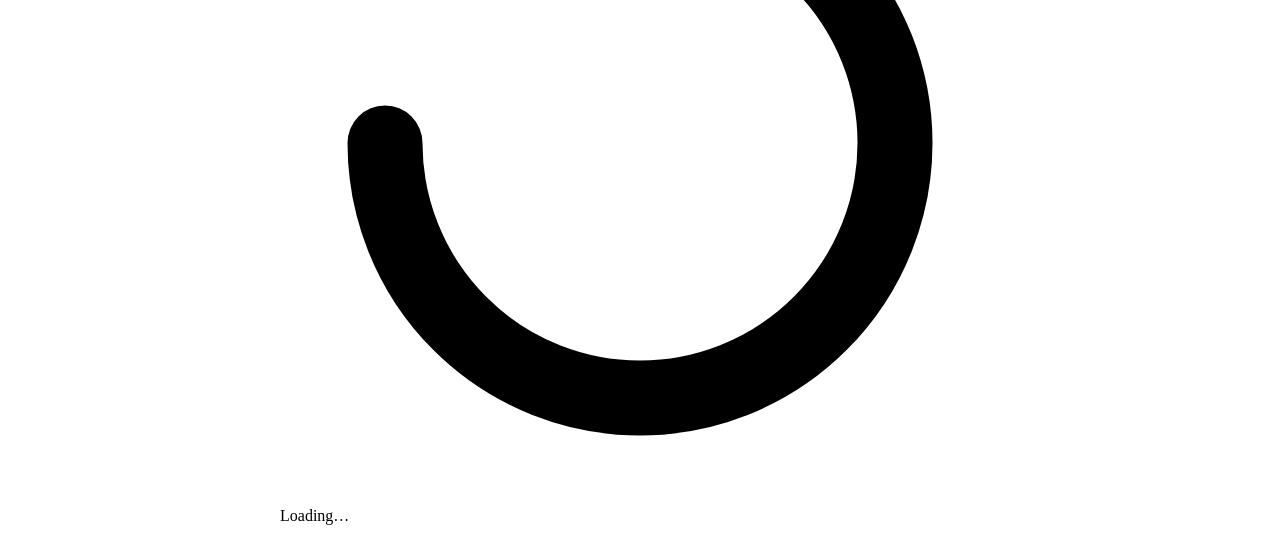
==== commit a20f0f3c: "PHA-1541: sticky Save Profile footer so the action stays visible above the fold (#60) The Profile fo" ====
--- a/app/static/index.html
+++ b/app/static/index.html
@@ -105,7 +105,7 @@
         </div>
         <div class="form-group">
           <label>Discord Handle</label>
-          <input name="discord_handle" placeholder="username">
+          <input name="discord_handle" placeholder="username#0000">
         </div>
       </div>
       <div class="row-2">
